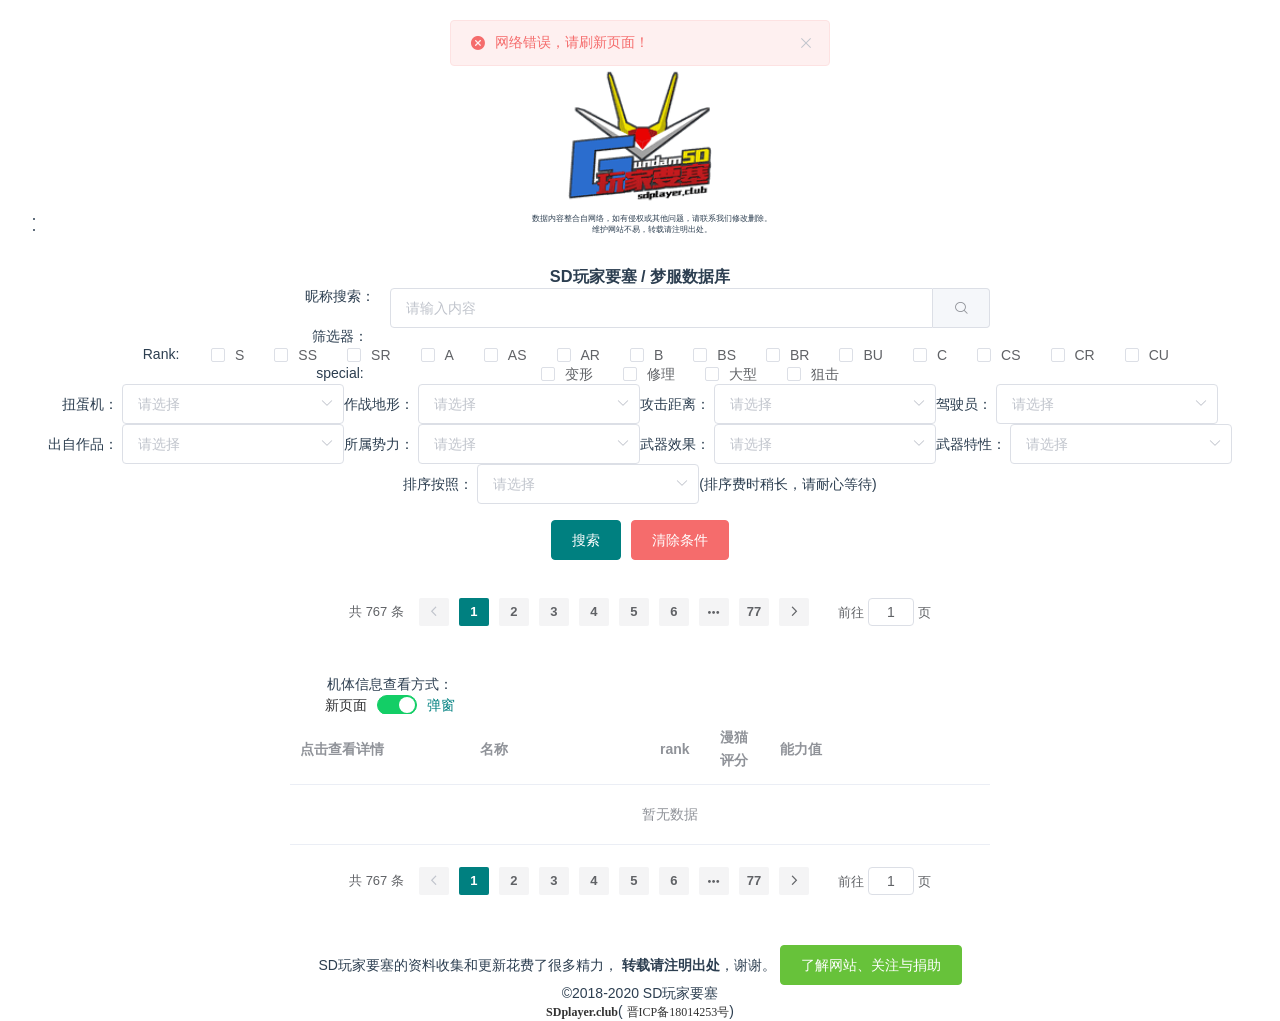
==== index.html @ c5d25b76 "更新机体详情页，增加分享功能，全面https" ====
<!DOCTYPE html><html lang=en><script>var _hmt = _hmt || [];
  (function () {
    var hm = document.createElement("script");
    hm.src = "https://hm.baidu.com/hm.js?9fae1e68827654f107eb59cd7d290864";
    var s = document.getElementsByTagName("script")[0];
    s.parentNode.insertBefore(hm, s);
  })();</script><head><meta charset=utf-8><meta http-equiv=X-UA-Compatible content="IE=edge"><meta name=”Keywords” content=SD玩家要塞,sd玩家要塞,sd玩家要塞,SD敢达玩家要塞,SD高达玩家要塞 content=SD玩家要塞,玩家要塞,sd玩家要塞，SD敢达玩家要塞,SD高达玩家要塞><meta name=”Description” content=SD敢达机体资料库，最新的SD敢达梦服情报，SD攻略测评分享。 content=SD敢达机体资料库，最新的SD敢达梦服情报，SD攻略测评分享。><meta name=viewport content="width=device-width,initial-scale=1"><link rel=icon href=favicon.ico><title>SD玩家要塞</title><link href=css/chunk-vendors.2373a29e.css rel=preload as=style><link href=css/index.36b37ab7.css rel=preload as=style><link href=js/chunk-vendors.c2c6dd4f.js rel=preload as=script><link href=js/index.920ec86a.js rel=preload as=script><link href=css/chunk-vendors.2373a29e.css rel=stylesheet><link href=css/index.36b37ab7.css rel=stylesheet></head><body><noscript><strong>We're sorry but website doesn't work properly without JavaScript enabled. Please enable it to continue.</strong></noscript><div id=app></div><script src=js/chunk-vendors.c2c6dd4f.js></script><script src=js/index.920ec86a.js></script></body></html>
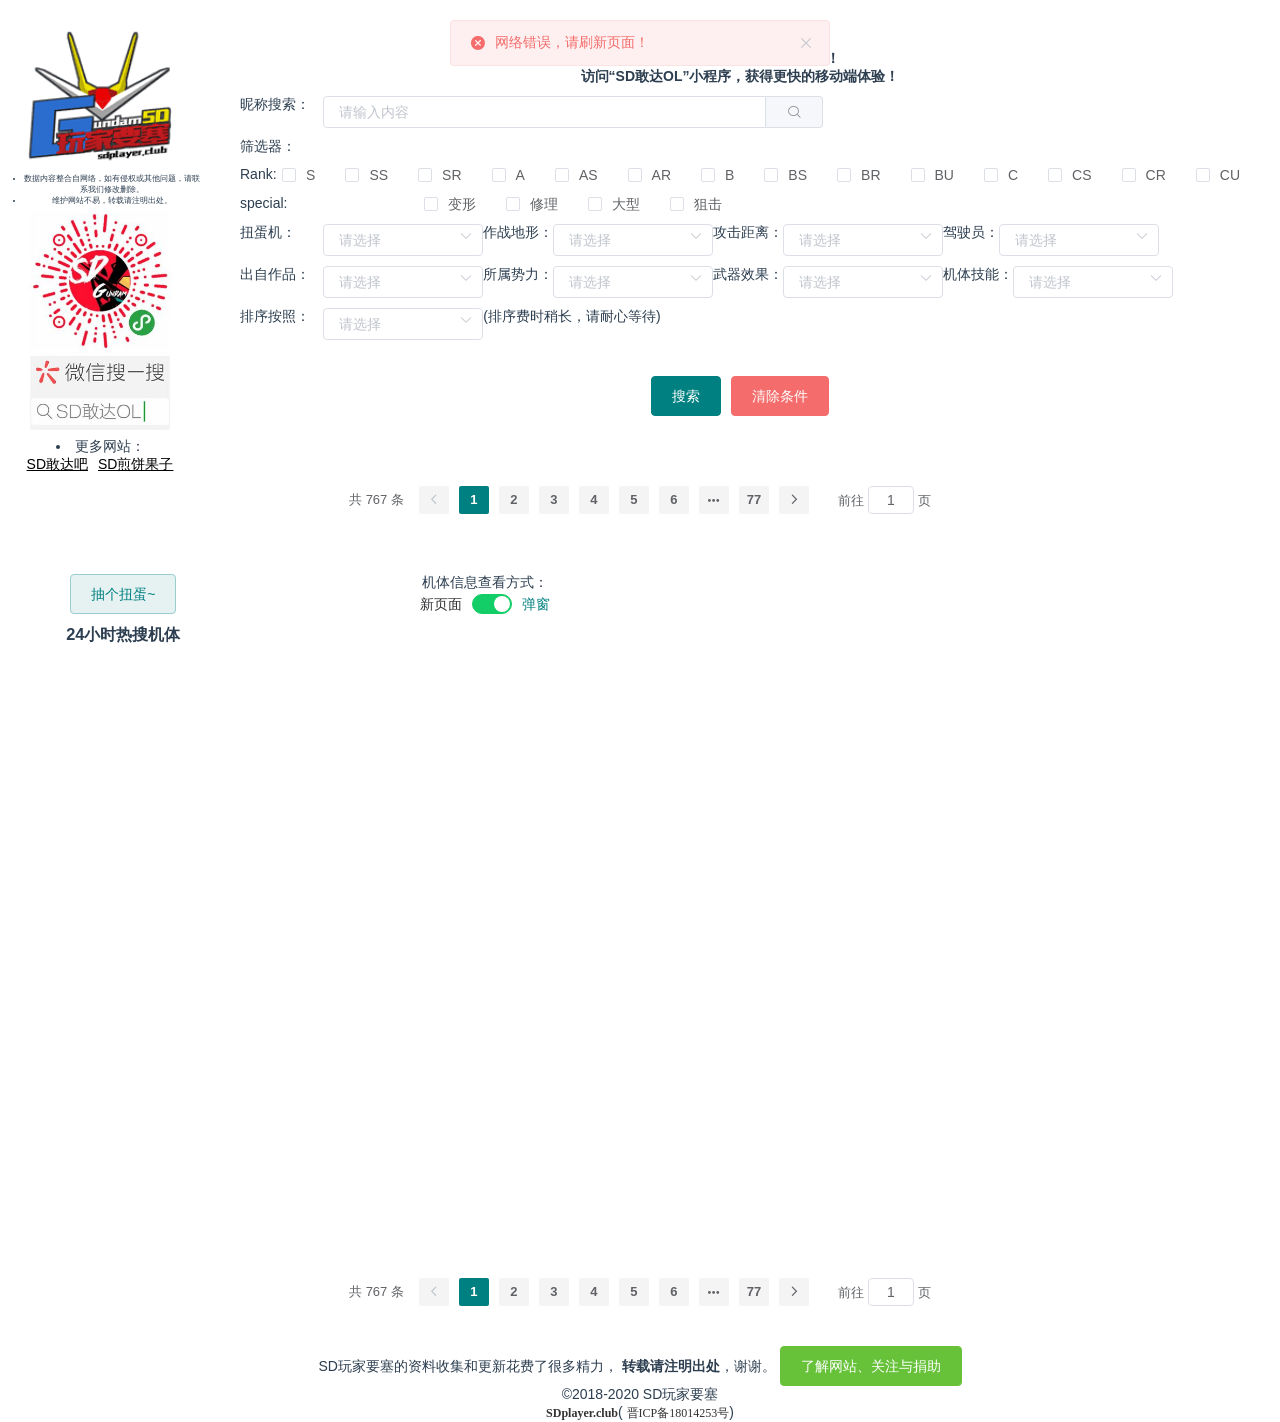
==== commit 8860ab42: "更新同步coding_web" ====
--- a/index.html
+++ b/index.html
@@ -4,4 +4,4 @@
     hm.src = "https://hm.baidu.com/hm.js?9fae1e68827654f107eb59cd7d290864";
     var s = document.getElementsByTagName("script")[0];
     s.parentNode.insertBefore(hm, s);
-  })();</script><head><meta charset=utf-8><meta http-equiv=X-UA-Compatible content="IE=edge"><meta name=”Keywords” content=SD玩家要塞,sd玩家要塞,sd玩家要塞,SD敢达玩家要塞,SD高达玩家要塞 content=SD玩家要塞,玩家要塞,sd玩家要塞，SD敢达玩家要塞,SD高达玩家要塞><meta name=”Description” content=SD敢达机体资料库，最新的SD敢达梦服情报，SD攻略测评分享。 content=SD敢达机体资料库，最新的SD敢达梦服情报，SD攻略测评分享。><meta name=viewport content="width=device-width,initial-scale=1"><link rel=icon href=favicon.ico><title>SD玩家要塞</title><link href=css/chunk-vendors.2373a29e.css rel=preload as=style><link href=css/index.36b37ab7.css rel=preload as=style><link href=js/chunk-vendors.c2c6dd4f.js rel=preload as=script><link href=js/index.920ec86a.js rel=preload as=script><link href=css/chunk-vendors.2373a29e.css rel=stylesheet><link href=css/index.36b37ab7.css rel=stylesheet></head><body><noscript><strong>We're sorry but website doesn't work properly without JavaScript enabled. Please enable it to continue.</strong></noscript><div id=app></div><script src=js/chunk-vendors.c2c6dd4f.js></script><script src=js/index.920ec86a.js></script></body></html>+  })();</script><head><meta charset=utf-8><meta http-equiv=X-UA-Compatible content="IE=edge"><meta name=”Keywords” content=SD玩家要塞,sd玩家要塞,sd玩家要塞,SD敢达玩家要塞,SD高达玩家要塞 content=SD玩家要塞,玩家要塞,sd玩家要塞，SD敢达玩家要塞,SD高达玩家要塞><meta name=”Description” content=SD敢达机体资料库，最新的SD敢达梦服情报，SD攻略测评分享。 content=SD敢达机体资料库，最新的SD敢达梦服情报，SD攻略测评分享。><meta name=viewport content="width=device-width,initial-scale=1"><link rel=icon href=favicon.ico><title>SD玩家要塞</title><link href=css/chunk-vendors.32c34e4d.css rel=preload as=style><link href=css/index.b669e21a.css rel=preload as=style><link href=js/chunk-vendors.3b63a36f.js rel=preload as=script><link href=js/index.ad6ef517.js rel=preload as=script><link href=css/chunk-vendors.32c34e4d.css rel=stylesheet><link href=css/index.b669e21a.css rel=stylesheet></head><body><noscript><strong>We're sorry but website doesn't work properly without JavaScript enabled. Please enable it to continue.</strong></noscript><div id=app></div><script src=js/chunk-vendors.3b63a36f.js></script><script src=js/index.ad6ef517.js></script></body></html>
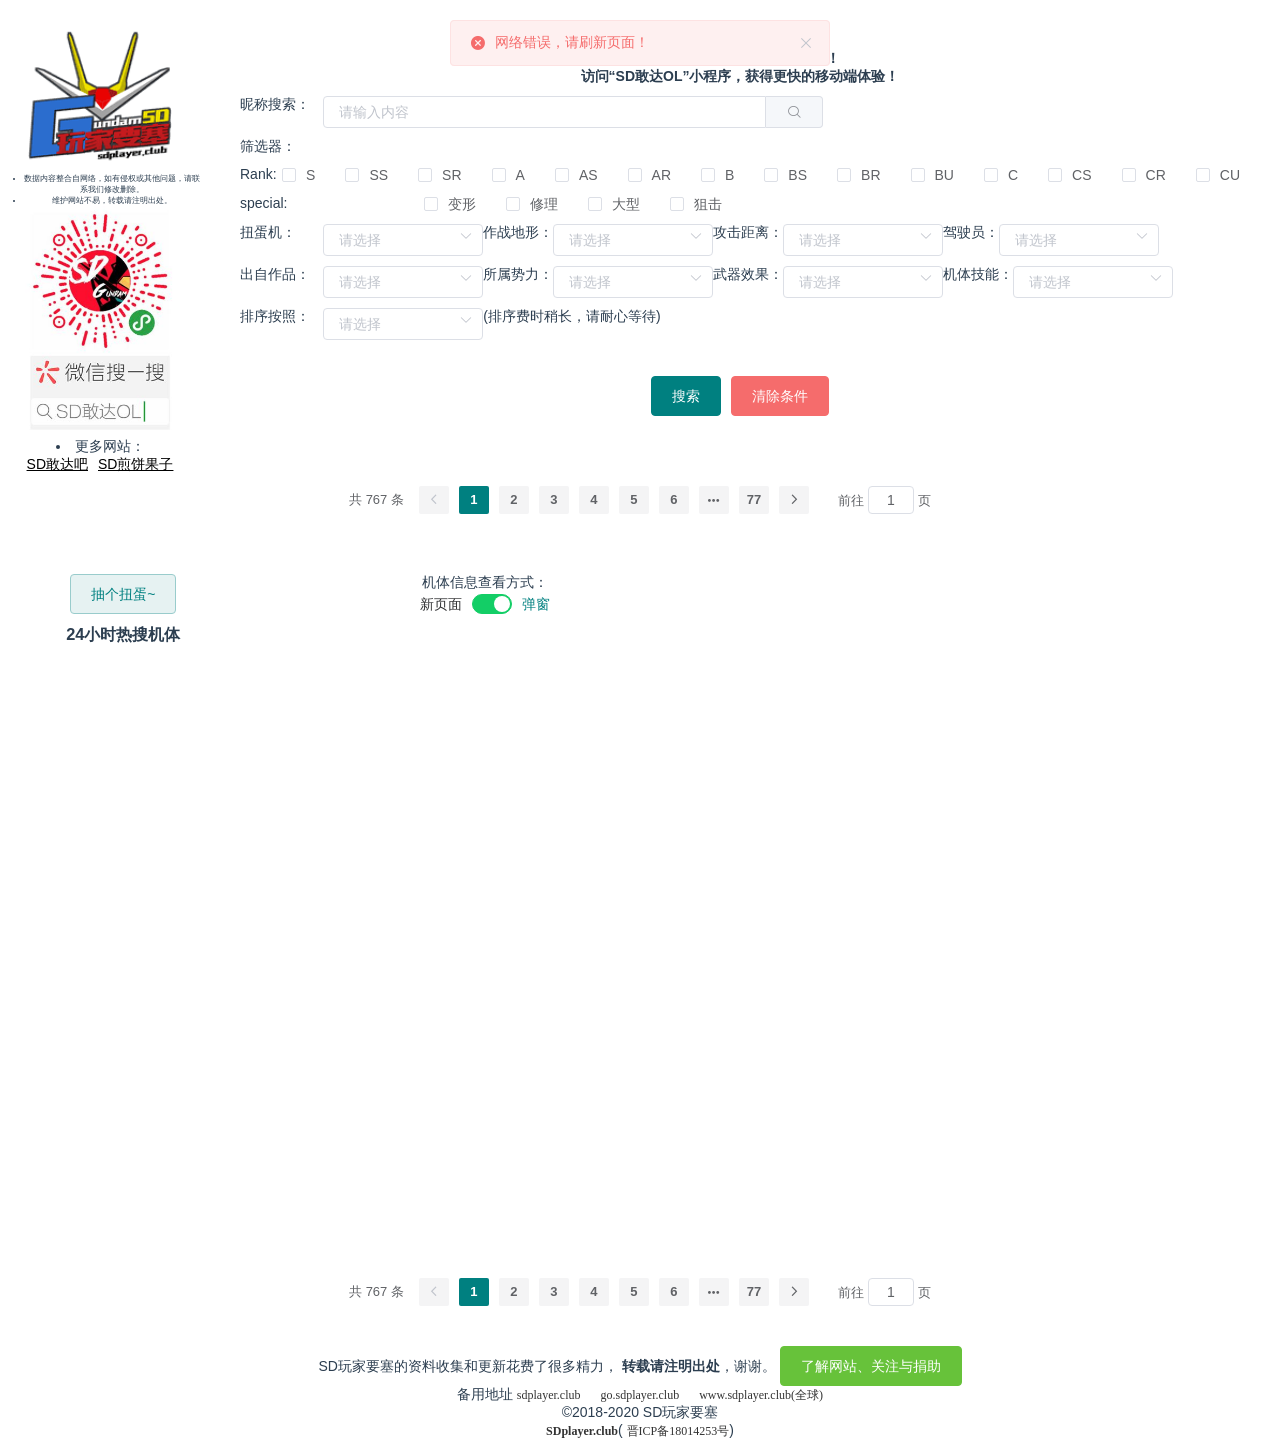
==== commit b9bdc397: "更新机体代码" ====
--- a/index.html
+++ b/index.html
@@ -4,4 +4,4 @@
     hm.src = "https://hm.baidu.com/hm.js?9fae1e68827654f107eb59cd7d290864";
     var s = document.getElementsByTagName("script")[0];
     s.parentNode.insertBefore(hm, s);
-  })();</script><head><meta charset=utf-8><meta http-equiv=X-UA-Compatible content="IE=edge"><meta name=”Keywords” content=SD玩家要塞,sd玩家要塞,sd玩家要塞,SD敢达玩家要塞,SD高达玩家要塞 content=SD玩家要塞,玩家要塞,sd玩家要塞，SD敢达玩家要塞,SD高达玩家要塞><meta name=”Description” content=SD敢达机体资料库，最新的SD敢达梦服情报，SD攻略测评分享。 content=SD敢达机体资料库，最新的SD敢达梦服情报，SD攻略测评分享。><meta name=viewport content="width=device-width,initial-scale=1"><link rel=icon href=favicon.ico><title>SD玩家要塞</title><link href=css/chunk-vendors.32c34e4d.css rel=preload as=style><link href=css/index.b669e21a.css rel=preload as=style><link href=js/chunk-vendors.3b63a36f.js rel=preload as=script><link href=js/index.ad6ef517.js rel=preload as=script><link href=css/chunk-vendors.32c34e4d.css rel=stylesheet><link href=css/index.b669e21a.css rel=stylesheet></head><body><noscript><strong>We're sorry but website doesn't work properly without JavaScript enabled. Please enable it to continue.</strong></noscript><div id=app></div><script src=js/chunk-vendors.3b63a36f.js></script><script src=js/index.ad6ef517.js></script></body></html>+  })();</script><head><meta charset=utf-8><meta http-equiv=X-UA-Compatible content="IE=edge"><meta name=”Keywords” content=SD玩家要塞,sd玩家要塞,sd玩家要塞,SD敢达玩家要塞,SD高达玩家要塞 content=SD玩家要塞,玩家要塞,sd玩家要塞，SD敢达玩家要塞,SD高达玩家要塞><meta name=”Description” content=SD敢达机体资料库，最新的SD敢达梦服情报，SD攻略测评分享。 content=SD敢达机体资料库，最新的SD敢达梦服情报，SD攻略测评分享。><meta name=viewport content="width=device-width,initial-scale=1"><link rel=icon href=favicon.ico><title>SD玩家要塞</title><link href=css/chunk-vendors.32c34e4d.css rel=preload as=style><link href=css/index.b669e21a.css rel=preload as=style><link href=js/chunk-vendors.3b63a36f.js rel=preload as=script><link href=js/index.38304207.js rel=preload as=script><link href=css/chunk-vendors.32c34e4d.css rel=stylesheet><link href=css/index.b669e21a.css rel=stylesheet></head><body><noscript><strong>We're sorry but website doesn't work properly without JavaScript enabled. Please enable it to continue.</strong></noscript><div id=app></div><script src=js/chunk-vendors.3b63a36f.js></script><script src=js/index.38304207.js></script></body></html>
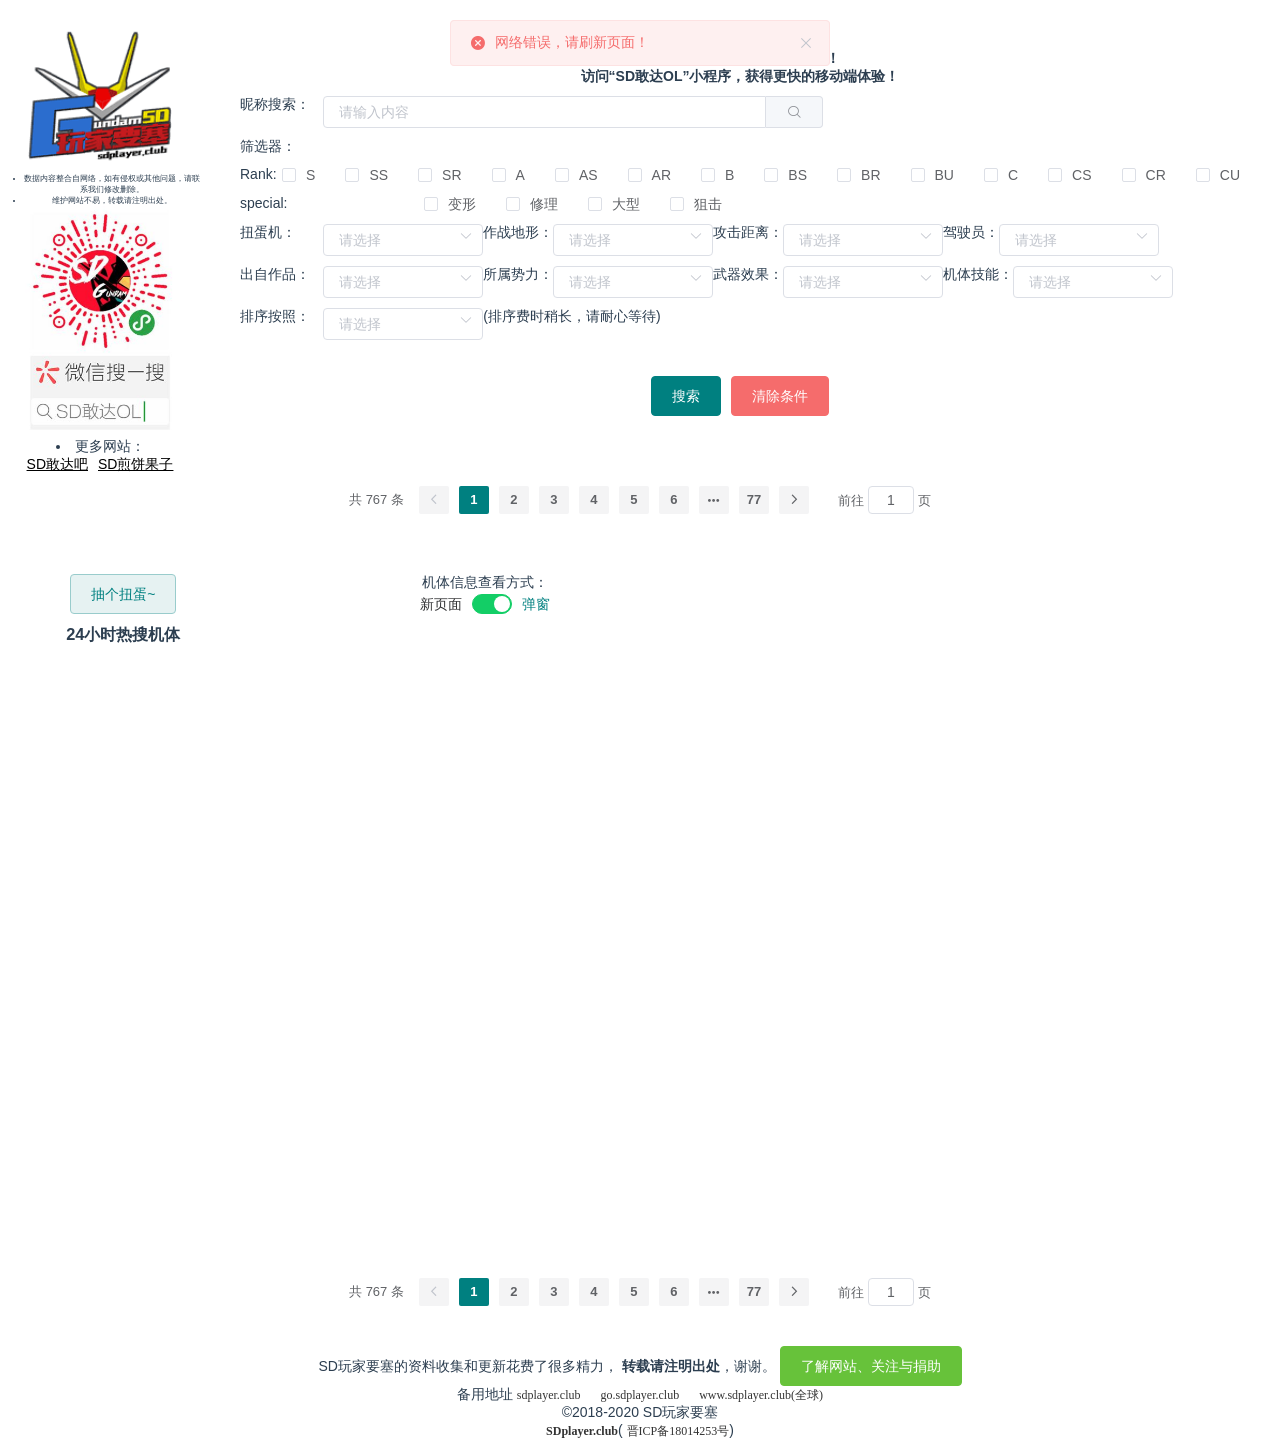
==== commit 68f51959: "update img" ====
--- a/index.html
+++ b/index.html
@@ -4,4 +4,4 @@
     hm.src = "https://hm.baidu.com/hm.js?9fae1e68827654f107eb59cd7d290864";
     var s = document.getElementsByTagName("script")[0];
     s.parentNode.insertBefore(hm, s);
-  })();</script><head><meta charset=utf-8><meta http-equiv=X-UA-Compatible content="IE=edge"><meta name=”Keywords” content=SD玩家要塞,sd玩家要塞,sd玩家要塞,SD敢达玩家要塞,SD高达玩家要塞 content=SD玩家要塞,玩家要塞,sd玩家要塞，SD敢达玩家要塞,SD高达玩家要塞><meta name=”Description” content=SD敢达机体资料库，最新的SD敢达梦服情报，SD攻略测评分享。 content=SD敢达机体资料库，最新的SD敢达梦服情报，SD攻略测评分享。><meta name=viewport content="width=device-width,initial-scale=1"><link rel=icon href=favicon.ico><title>SD玩家要塞</title><link href=css/chunk-vendors.32c34e4d.css rel=preload as=style><link href=css/index.b669e21a.css rel=preload as=style><link href=js/chunk-vendors.3b63a36f.js rel=preload as=script><link href=js/index.38304207.js rel=preload as=script><link href=css/chunk-vendors.32c34e4d.css rel=stylesheet><link href=css/index.b669e21a.css rel=stylesheet></head><body><noscript><strong>We're sorry but website doesn't work properly without JavaScript enabled. Please enable it to continue.</strong></noscript><div id=app></div><script src=js/chunk-vendors.3b63a36f.js></script><script src=js/index.38304207.js></script></body></html>+  })();</script><head><meta charset=utf-8><meta http-equiv=X-UA-Compatible content="IE=edge"><meta name=”Keywords” content=SD玩家要塞,sd玩家要塞,sd玩家要塞,SD敢达玩家要塞,SD高达玩家要塞 content=SD玩家要塞,玩家要塞,sd玩家要塞，SD敢达玩家要塞,SD高达玩家要塞><meta name=”Description” content=SD敢达机体资料库，最新的SD敢达梦服情报，SD攻略测评分享。 content=SD敢达机体资料库，最新的SD敢达梦服情报，SD攻略测评分享。><meta name=viewport content="width=device-width,initial-scale=1"><link rel=icon href=favicon.ico><title>SD玩家要塞</title><link href=css/chunk-vendors.32c34e4d.css rel=preload as=style><link href=css/index.c503a93e.css rel=preload as=style><link href=js/chunk-vendors.3b63a36f.js rel=preload as=script><link href=js/index.f71a2ab7.js rel=preload as=script><link href=css/chunk-vendors.32c34e4d.css rel=stylesheet><link href=css/index.c503a93e.css rel=stylesheet></head><body><noscript><strong>We're sorry but website doesn't work properly without JavaScript enabled. Please enable it to continue.</strong></noscript><div id=app></div><script src=js/chunk-vendors.3b63a36f.js></script><script src=js/index.f71a2ab7.js></script></body></html>
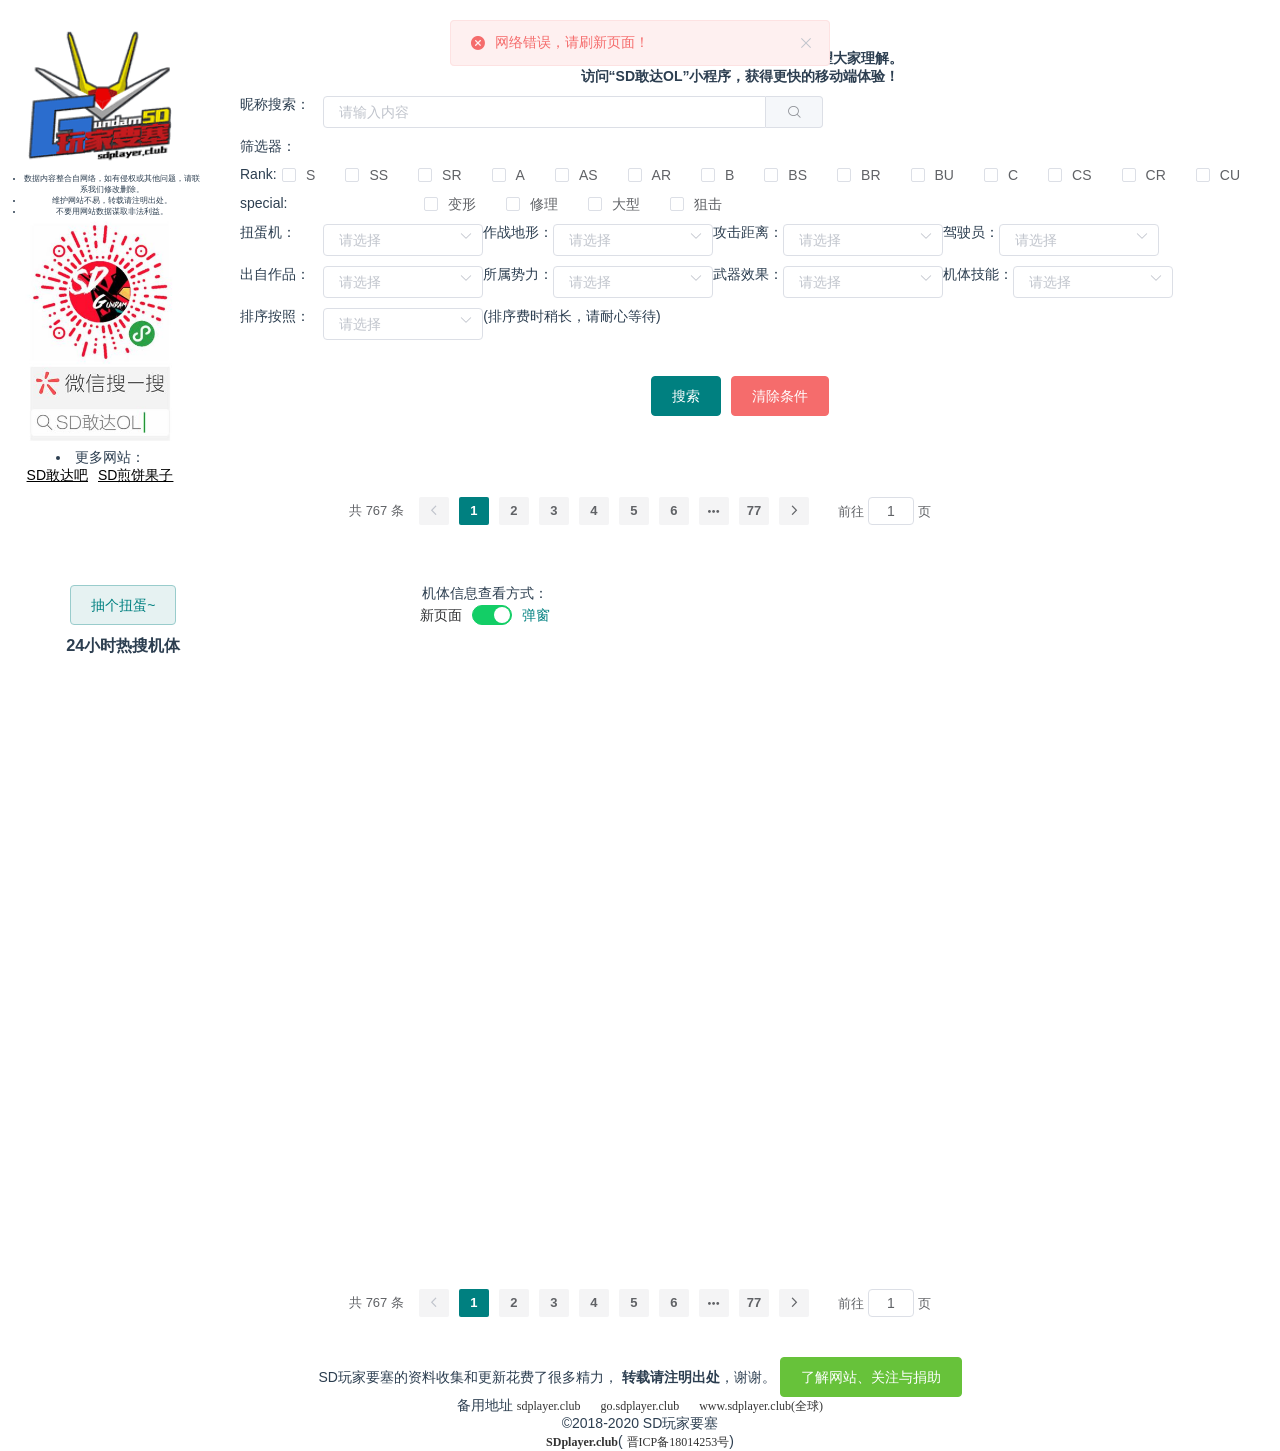
==== commit e7707334: "隐藏攻防数据" ====
--- a/index.html
+++ b/index.html
@@ -4,4 +4,4 @@
     hm.src = "https://hm.baidu.com/hm.js?9fae1e68827654f107eb59cd7d290864";
     var s = document.getElementsByTagName("script")[0];
     s.parentNode.insertBefore(hm, s);
-  })();</script><head><meta charset=utf-8><meta http-equiv=X-UA-Compatible content="IE=edge"><meta name=”Keywords” content=SD玩家要塞,sd玩家要塞,sd玩家要塞,SD敢达玩家要塞,SD高达玩家要塞 content=SD玩家要塞,玩家要塞,sd玩家要塞，SD敢达玩家要塞,SD高达玩家要塞><meta name=”Description” content=SD敢达机体资料库，最新的SD敢达梦服情报，SD攻略测评分享。 content=SD敢达机体资料库，最新的SD敢达梦服情报，SD攻略测评分享。><meta name=viewport content="width=device-width,initial-scale=1"><link rel=icon href=favicon.ico><title>SD玩家要塞</title><link href=css/chunk-vendors.32c34e4d.css rel=preload as=style><link href=css/index.c503a93e.css rel=preload as=style><link href=js/chunk-vendors.3b63a36f.js rel=preload as=script><link href=js/index.f71a2ab7.js rel=preload as=script><link href=css/chunk-vendors.32c34e4d.css rel=stylesheet><link href=css/index.c503a93e.css rel=stylesheet></head><body><noscript><strong>We're sorry but website doesn't work properly without JavaScript enabled. Please enable it to continue.</strong></noscript><div id=app></div><script src=js/chunk-vendors.3b63a36f.js></script><script src=js/index.f71a2ab7.js></script></body></html>+  })();</script><head><meta charset=utf-8><meta http-equiv=X-UA-Compatible content="IE=edge"><meta name=”Keywords” content=SD玩家要塞,sd玩家要塞,sd玩家要塞,SD敢达玩家要塞,SD高达玩家要塞 content=SD玩家要塞,玩家要塞,sd玩家要塞，SD敢达玩家要塞,SD高达玩家要塞><meta name=”Description” content=SD敢达机体资料库，最新的SD敢达梦服情报，SD攻略测评分享。 content=SD敢达机体资料库，最新的SD敢达梦服情报，SD攻略测评分享。><meta name=viewport content="width=device-width,initial-scale=1"><link rel=icon href=favicon.ico><title>SD玩家要塞</title><link href=css/chunk-vendors.32c34e4d.css rel=preload as=style><link href=css/index.c503a93e.css rel=preload as=style><link href=js/chunk-vendors.3b63a36f.js rel=preload as=script><link href=js/index.1e8ff2f4.js rel=preload as=script><link href=css/chunk-vendors.32c34e4d.css rel=stylesheet><link href=css/index.c503a93e.css rel=stylesheet></head><body><noscript><strong>We're sorry but website doesn't work properly without JavaScript enabled. Please enable it to continue.</strong></noscript><div id=app></div><script src=js/chunk-vendors.3b63a36f.js></script><script src=js/index.1e8ff2f4.js></script></body></html>
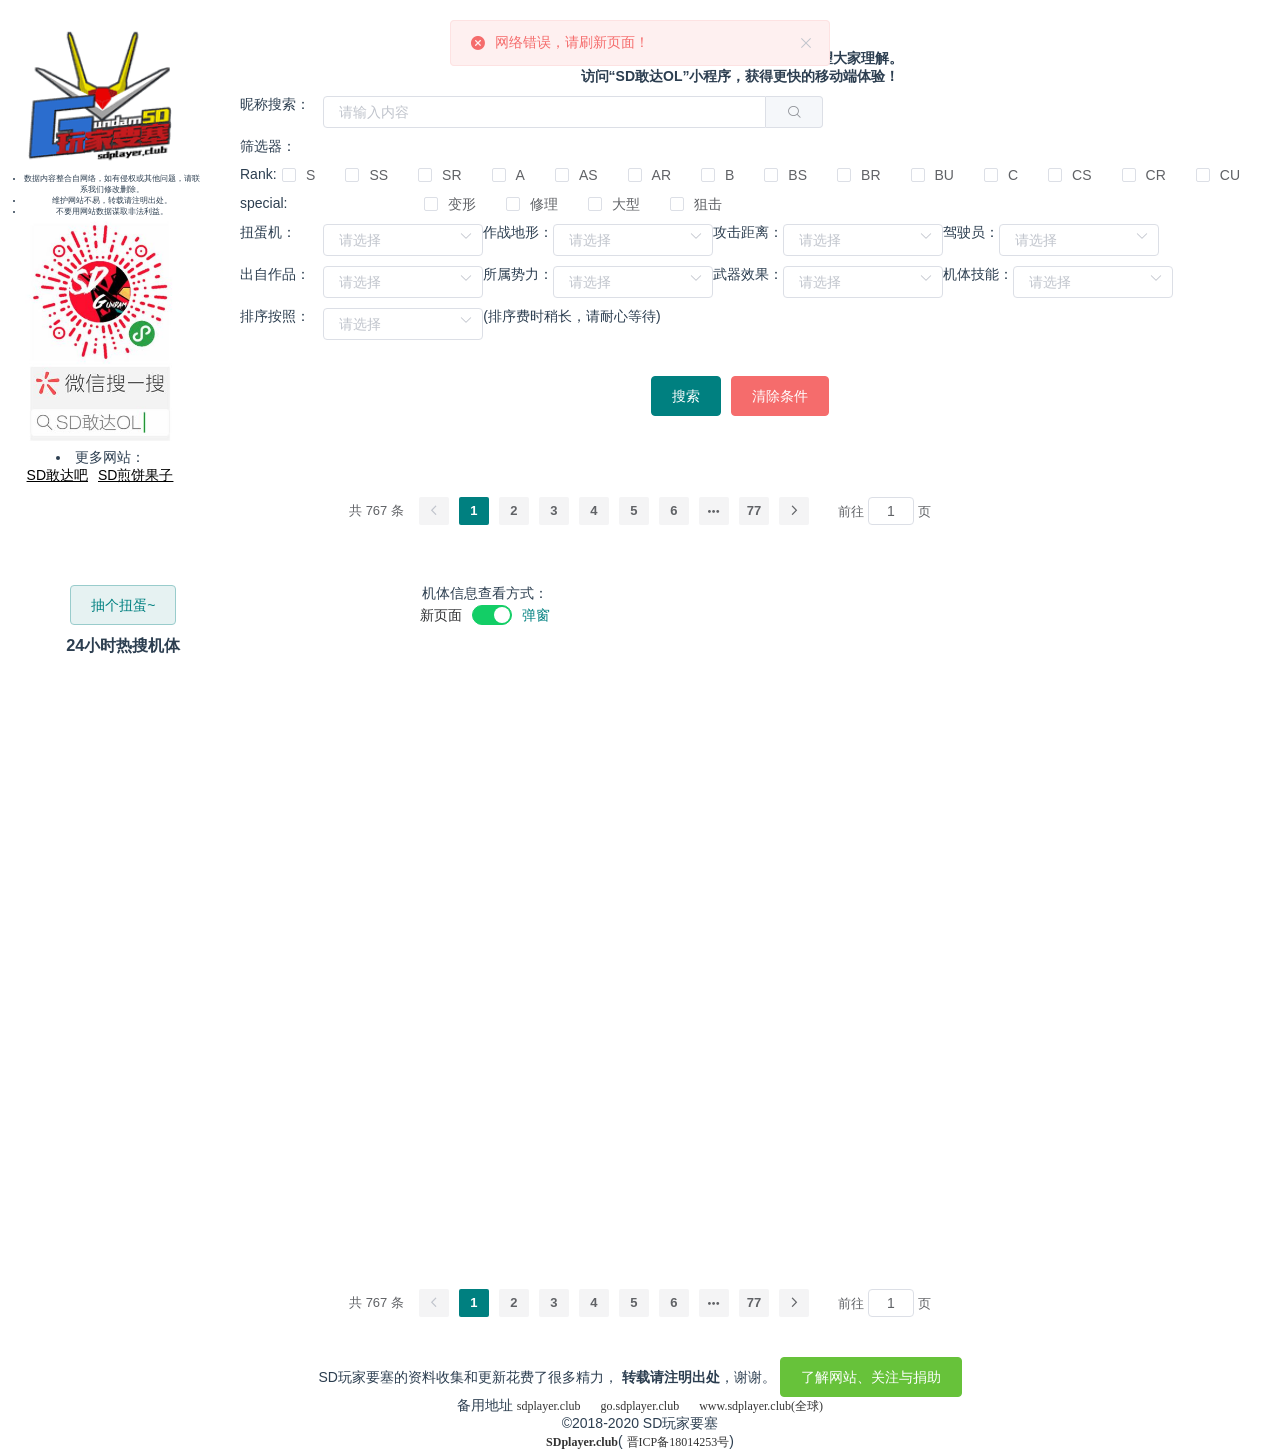
==== commit 571f04c2: "update" ====
--- a/index.html
+++ b/index.html
@@ -4,4 +4,4 @@
     hm.src = "https://hm.baidu.com/hm.js?9fae1e68827654f107eb59cd7d290864";
     var s = document.getElementsByTagName("script")[0];
     s.parentNode.insertBefore(hm, s);
-  })();</script><head><meta charset=utf-8><meta http-equiv=X-UA-Compatible content="IE=edge"><meta name=”Keywords” content=SD玩家要塞,sd玩家要塞,sd玩家要塞,SD敢达玩家要塞,SD高达玩家要塞 content=SD玩家要塞,玩家要塞,sd玩家要塞，SD敢达玩家要塞,SD高达玩家要塞><meta name=”Description” content=SD敢达机体资料库，最新的SD敢达梦服情报，SD攻略测评分享。 content=SD敢达机体资料库，最新的SD敢达梦服情报，SD攻略测评分享。><meta name=viewport content="width=device-width,initial-scale=1"><link rel=icon href=favicon.ico><title>SD玩家要塞</title><link href=css/chunk-vendors.32c34e4d.css rel=preload as=style><link href=css/index.c503a93e.css rel=preload as=style><link href=js/chunk-vendors.3b63a36f.js rel=preload as=script><link href=js/index.1e8ff2f4.js rel=preload as=script><link href=css/chunk-vendors.32c34e4d.css rel=stylesheet><link href=css/index.c503a93e.css rel=stylesheet></head><body><noscript><strong>We're sorry but website doesn't work properly without JavaScript enabled. Please enable it to continue.</strong></noscript><div id=app></div><script src=js/chunk-vendors.3b63a36f.js></script><script src=js/index.1e8ff2f4.js></script></body></html>+  })();</script><head><meta charset=utf-8><meta http-equiv=X-UA-Compatible content="IE=edge"><meta name=”Keywords” content=SD玩家要塞,sd玩家要塞,sd玩家要塞,SD敢达玩家要塞,SD高达玩家要塞 content=SD玩家要塞,玩家要塞,sd玩家要塞，SD敢达玩家要塞,SD高达玩家要塞><meta name=”Description” content=SD敢达机体资料库，最新的SD敢达梦服情报，SD攻略测评分享。 content=SD敢达机体资料库，最新的SD敢达梦服情报，SD攻略测评分享。><meta name=viewport content="width=device-width,initial-scale=1"><link rel=icon href=favicon.ico><title>SD玩家要塞</title><link href=css/chunk-vendors.28047c17.css rel=preload as=style><link href=css/index.c503a93e.css rel=preload as=style><link href=js/chunk-vendors.2da3060d.js rel=preload as=script><link href=js/index.d64cca6d.js rel=preload as=script><link href=css/chunk-vendors.28047c17.css rel=stylesheet><link href=css/index.c503a93e.css rel=stylesheet></head><body><noscript><strong>We're sorry but website doesn't work properly without JavaScript enabled. Please enable it to continue.</strong></noscript><div id=app></div><script src=js/chunk-vendors.2da3060d.js></script><script src=js/index.d64cca6d.js></script></body></html>
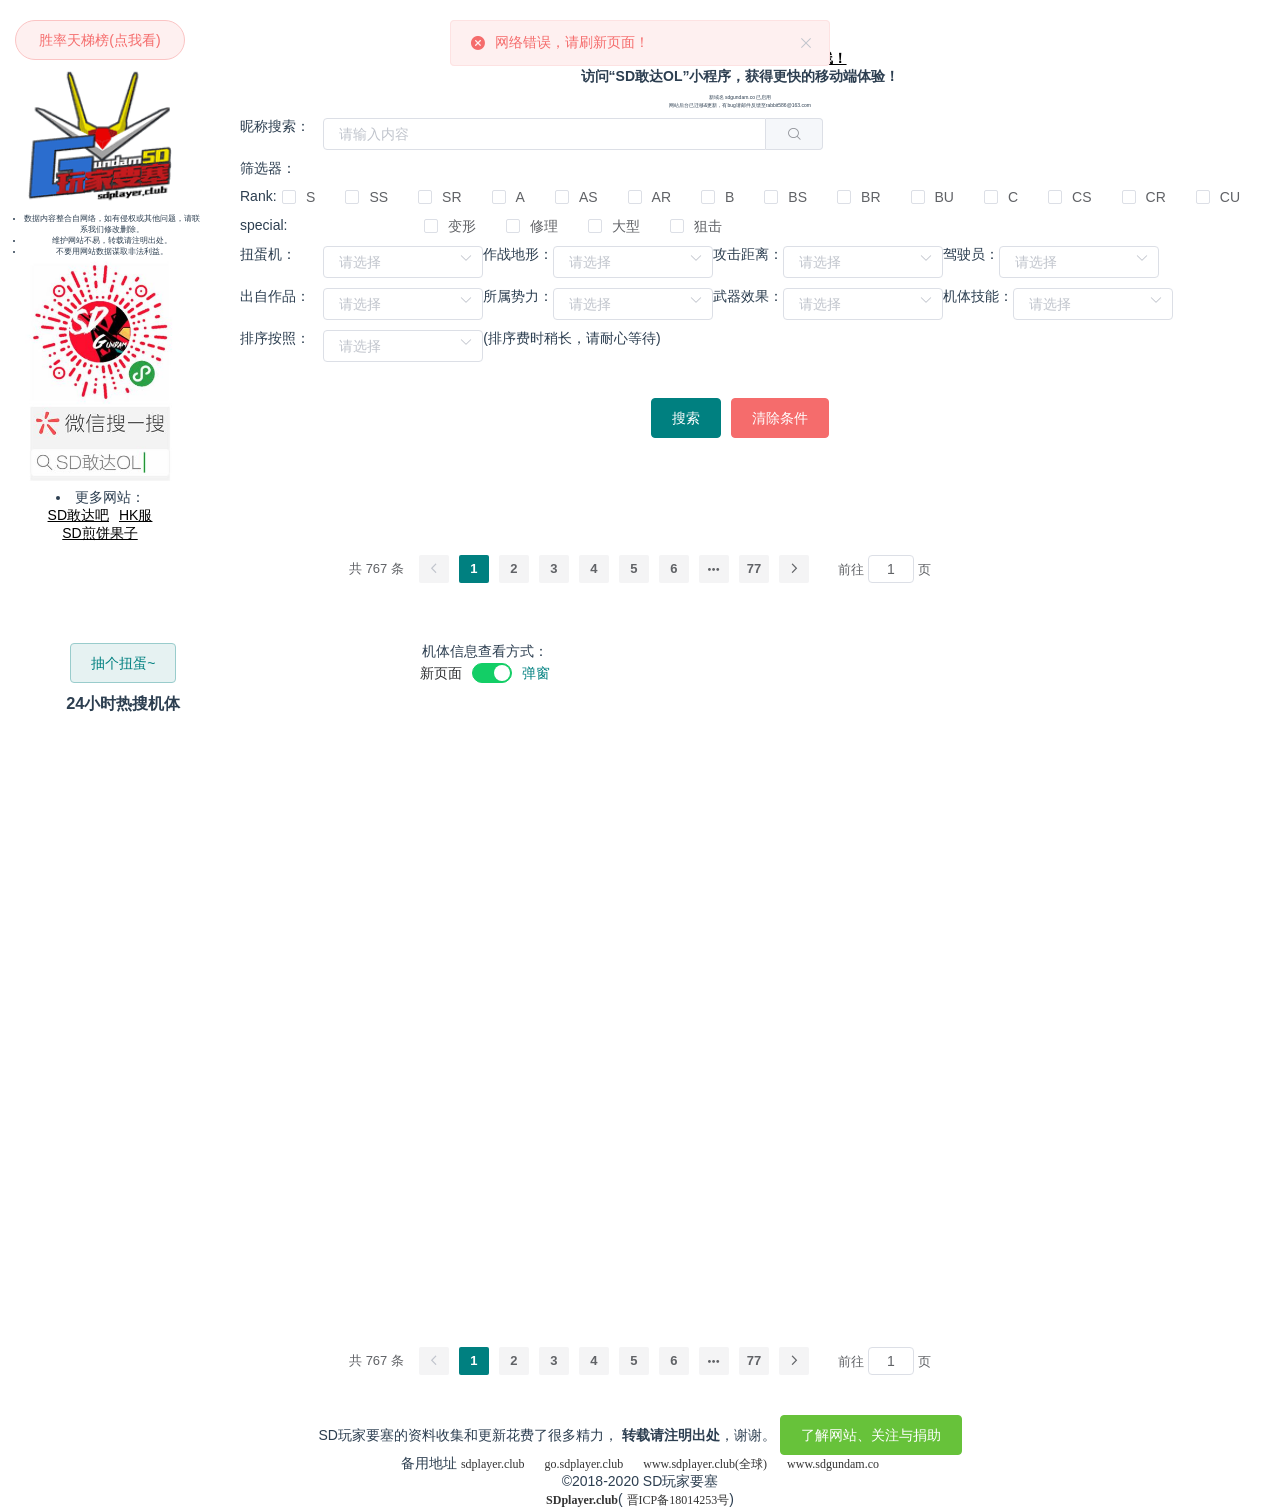
==== commit 119fd7bb: "update" ====
--- a/index.html
+++ b/index.html
@@ -4,4 +4,4 @@
     hm.src = "https://hm.baidu.com/hm.js?9fae1e68827654f107eb59cd7d290864";
     var s = document.getElementsByTagName("script")[0];
     s.parentNode.insertBefore(hm, s);
-  })();</script><head><meta charset=utf-8><meta http-equiv=X-UA-Compatible content="IE=edge"><meta name=”Keywords” content=SD玩家要塞,sd玩家要塞,sd玩家要塞,SD敢达玩家要塞,SD高达玩家要塞 content=SD玩家要塞,玩家要塞,sd玩家要塞，SD敢达玩家要塞,SD高达玩家要塞><meta name=”Description” content=SD敢达机体资料库，最新的SD敢达梦服情报，SD攻略测评分享。 content=SD敢达机体资料库，最新的SD敢达梦服情报，SD攻略测评分享。><meta name=viewport content="width=device-width,initial-scale=1"><link rel=icon href=favicon.ico><title>SD玩家要塞</title><link href=css/chunk-vendors.28047c17.css rel=preload as=style><link href=css/index.c503a93e.css rel=preload as=style><link href=js/chunk-vendors.2da3060d.js rel=preload as=script><link href=js/index.d64cca6d.js rel=preload as=script><link href=css/chunk-vendors.28047c17.css rel=stylesheet><link href=css/index.c503a93e.css rel=stylesheet></head><body><noscript><strong>We're sorry but website doesn't work properly without JavaScript enabled. Please enable it to continue.</strong></noscript><div id=app></div><script src=js/chunk-vendors.2da3060d.js></script><script src=js/index.d64cca6d.js></script></body></html>+  })();</script><head><meta charset=utf-8><meta http-equiv=X-UA-Compatible content="IE=edge"><meta name=”Keywords” content=SD玩家要塞,sd玩家要塞,sd玩家要塞,SD敢达玩家要塞,SD高达玩家要塞 content=SD玩家要塞,玩家要塞,sd玩家要塞，SD敢达玩家要塞,SD高达玩家要塞><meta name=”Description” content=SD敢达机体资料库，最新的SD敢达梦服情报，SD攻略测评分享。 content=SD敢达机体资料库，最新的SD敢达梦服情报，SD攻略测评分享。><meta name=viewport content="width=device-width,initial-scale=1"><link rel=icon href=favicon.ico><title>SD玩家要塞</title><link href=css/chunk-vendors.c319de99.css rel=preload as=style><link href=css/index.c503a93e.css rel=preload as=style><link href=js/chunk-vendors.3b63a36f.js rel=preload as=script><link href=js/index.110f28ea.js rel=preload as=script><link href=css/chunk-vendors.c319de99.css rel=stylesheet><link href=css/index.c503a93e.css rel=stylesheet></head><body><noscript><strong>We're sorry but website doesn't work properly without JavaScript enabled. Please enable it to continue.</strong></noscript><div id=app></div><script src=js/chunk-vendors.3b63a36f.js></script><script src=js/index.110f28ea.js></script></body></html>
